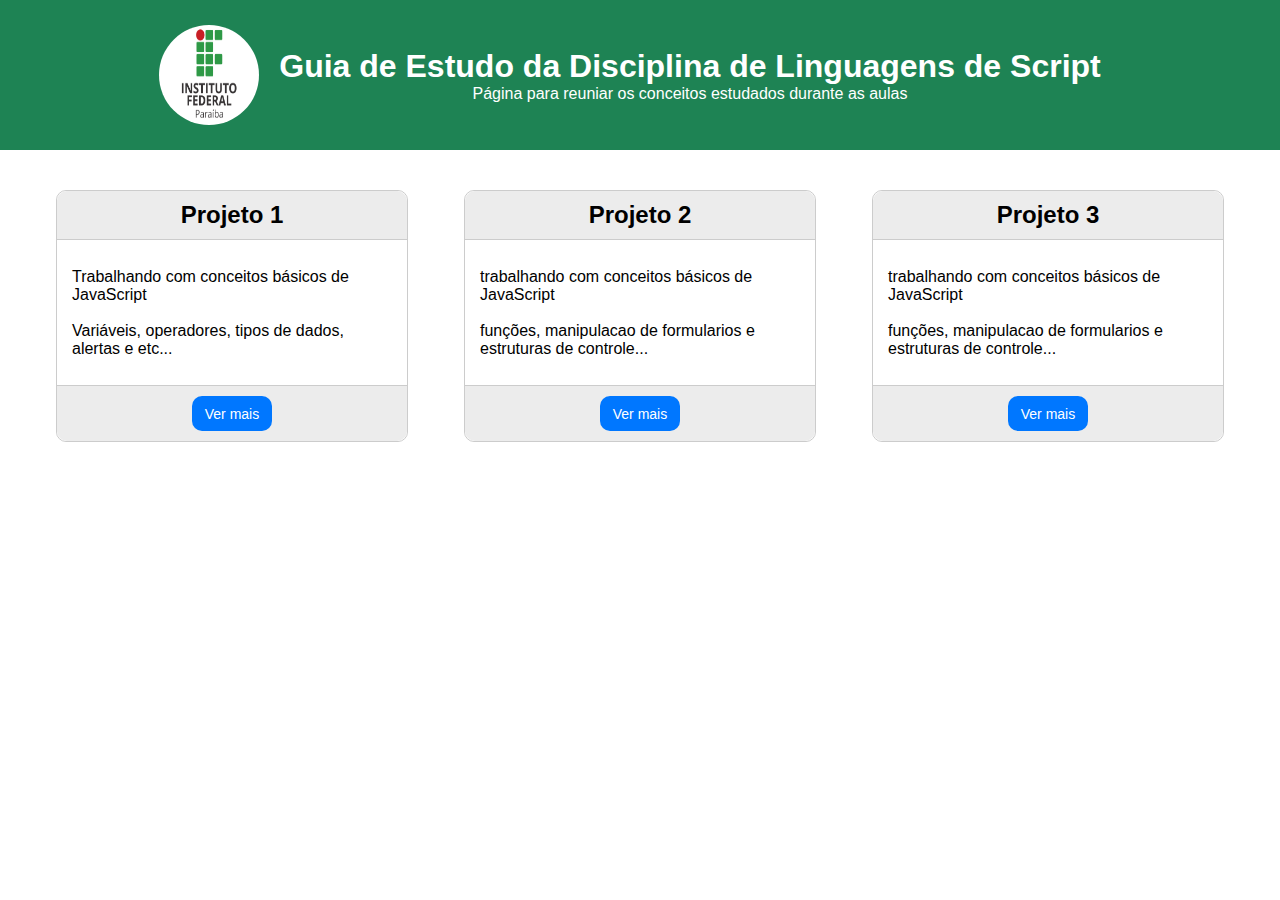
==== index.html @ 82b8c21b "First Commit" ====
<!DOCTYPE html>
<html lang="en">
<head>
    <meta charset="UTF-8">
    <meta name="viewport" content="width=device-width, initial-scale=1.0">
    <title>Document</title>
    <link rel="stylesheet" href="style.css">
</head>
<body>
    <div id="header">
  
        <img src="logo.png" alt="ifpb logo">
        <div class="titulo">
            <h1>Guia de Estudo da Disciplina de Linguagens de Script</h1>
            <p>Página para reuniar os conceitos estudados durante as aulas</p>
        </div>

    </div>

    <div id="contend">
        <div class="box">
            <div class="box-titulo">
                <h2>Projeto 1</h2>
            </div>
            <div class="box-contend">
                <p>Trabalhando com conceitos básicos de JavaScript
                <br><br>
                Variáveis, operadores, tipos de dados, alertas e etc...
                </p>
            </div>
            <div class="box-buttom">
                <button>Ver mais</button>
            </div>
        </div>

        <div class="box">
            <div class="box-titulo">
                <h2>Projeto 2</h2>
            </div>
            <div class="box-contend">
                <p>trabalhando com conceitos básicos de JavaScript
                    <br><br>
                    funções, manipulacao de formularios e estruturas de controle...
                </p>
            </div>
            <div class="box-buttom">
                <button>Ver mais</button>
            </div>
        </div>

        <div class="box">
            <div class="box-titulo">
                <h2>Projeto 3</h2>
            </div>
            <div class="box-contend">
                <p>trabalhando com conceitos básicos de JavaScript
                    <br><br>
                    funções, manipulacao de formularios e estruturas de controle...
                </p>
            </div>
            <div class="box-buttom">
                <button>Ver mais</button>
            </div>
        </div>
    </div>
</body>
</html>
---- style.css ----
* {
    padding:0;
    margin:0;
}

body {
    font-family: 'Segoe UI', Tahoma, Geneva, Verdana, sans-serif;
}

#header {
    width: 100%;
    height: 150px;
    background-color: #1e8354;
    color: white;
    display: flex;
    align-items: center;
    align-content: center;
    justify-content: center;
}

#header img {
    width: 100px;
    height: 100px;
    border-radius: 50px;
}

#header .titulo {
    width: auto;
    height: auto;
    display: flex;
    align-items: center;
    align-content: center;
    flex-direction: column;
    padding: 20px;
}

#contend {
    width: 100%;
    display: flex;
    align-items: center;
    align-content: center;
    justify-content: space-evenly;
    padding-top: 40px;
    
}

.box {
    width: 350px;
    height: 250px;
    background-color: #fff;
    border: solid 1px #cccccc;
    border-radius: 10px;
    display: flex;
    flex-direction: column;
    justify-content: space-between;
}

.box-titulo {
    background-color: #ececec;
    border-top-left-radius: 10px;
    border-top-right-radius: 10px;
    text-align: center;
    padding: 10px 10px;
    border-bottom: solid 1px #cccccc;
}

.box-buttom {
    padding: 10px 10px;
    background-color: #ececec;
    text-align: center;
    padding: 10px 10px;
    border-bottom-left-radius: 10px;
    border-bottom-right-radius: 10px;
    border-top: solid 1px #cccccc;

}

.box-contend {
    padding: 0 20px 0 15px;
}

.box-buttom button{
    font-size: 14px;
    color: #fff;
    width: 80px;
    height: 35px;
    border: none;
    border-radius: 10px;
    background-color: #0077ff;
}
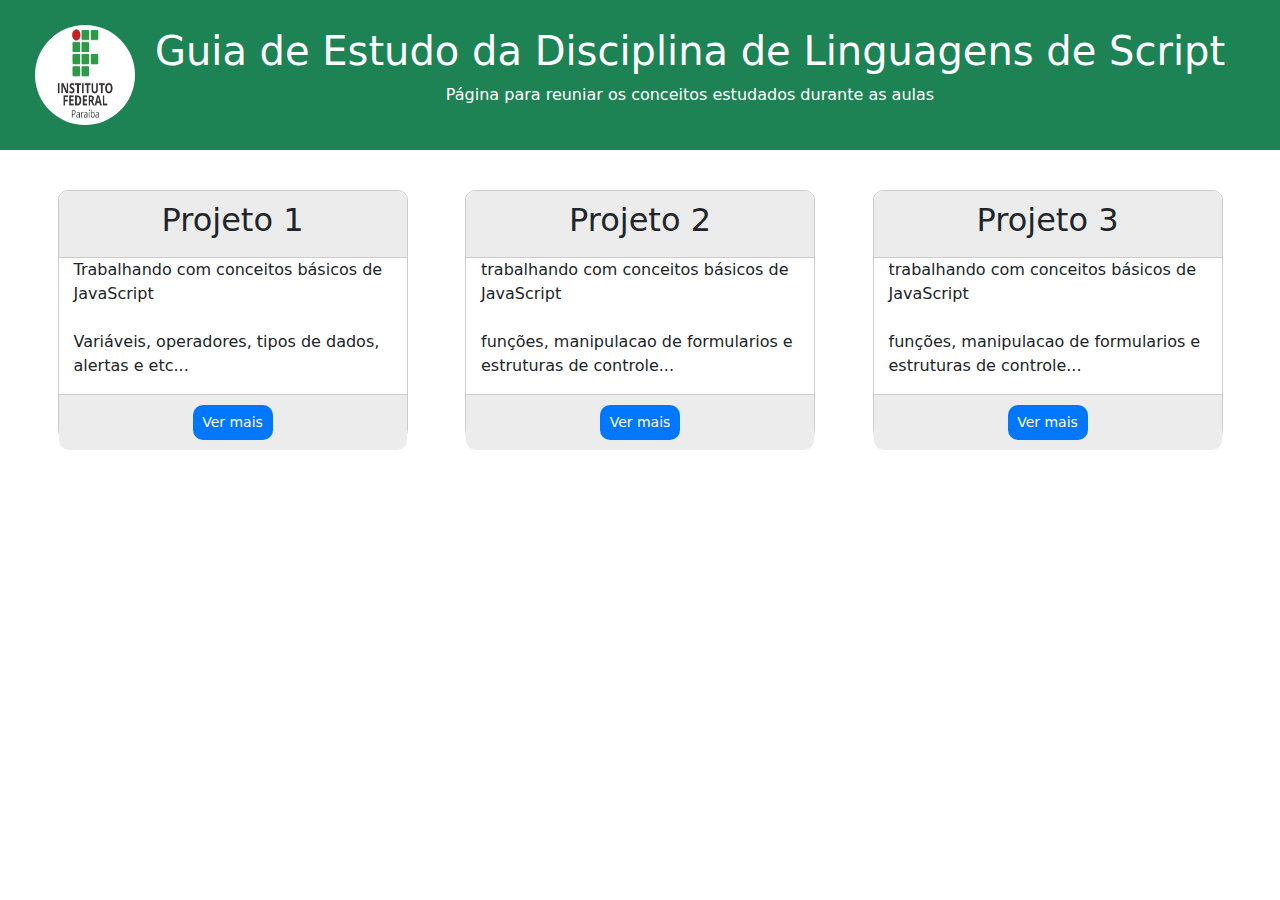
==== commit d86976da: "Exercício  Tabuada com Functions" ====
--- a/index.html
+++ b/index.html
@@ -3,13 +3,17 @@
 <head>
     <meta charset="UTF-8">
     <meta name="viewport" content="width=device-width, initial-scale=1.0">
-    <title>Document</title>
+    <title>Linguagem de Script</title>
     <link rel="stylesheet" href="style.css">
+    <link href="https://cdn.jsdelivr.net/npm/bootstrap@5.3.3/dist/css/bootstrap.min.css" rel="stylesheet" integrity="sha384-QWTKZyjpPEjISv5WaRU9OFeRpok6YctnYmDr5pNlyT2bRjXh0JMhjY6hW+ALEwIH" crossorigin="anonymous">
+    <script src="https://cdn.jsdelivr.net/npm/@popperjs/core@2.11.8/dist/umd/popper.min.js" integrity="sha384-I7E8VVD/ismYTF4hNIPjVp/Zjvgyol6VFvRkX/vR+Vc4jQkC+hVqc2pM8ODewa9r" crossorigin="anonymous"></script>
+    <script src="https://cdn.jsdelivr.net/npm/bootstrap@5.3.3/dist/js/bootstrap.min.js" integrity="sha384-0pUGZvbkm6XF6gxjEnlmuGrJXVbNuzT9qBBavbLwCsOGabYfZo0T0to5eqruptLy" crossorigin="anonymous"></script>    
+    <script src="js/functions.js"></script>
 </head>
 <body>
     <div id="header">
   
-        <img src="logo.png" alt="ifpb logo">
+        <img src="/img/logo.png" alt="ifpb logo">
         <div class="titulo">
             <h1>Guia de Estudo da Disciplina de Linguagens de Script</h1>
             <p>Página para reuniar os conceitos estudados durante as aulas</p>
@@ -29,7 +33,7 @@
                 </p>
             </div>
             <div class="box-buttom">
-                <button>Ver mais</button>
+                <a href="tabuada.html"><button>Ver mais</button></a>
             </div>
         </div>
 
@@ -44,7 +48,7 @@
                 </p>
             </div>
             <div class="box-buttom">
-                <button>Ver mais</button>
+                <a href="projeto1.html"><button>Ver mais</button></a>
             </div>
         </div>
 
--- a/style.css
+++ b/style.css
@@ -37,7 +37,7 @@
 #contend {
     width: 100%;
     display: flex;
-    align-items: center;
+    /* align-items: center; */
     align-content: center;
     justify-content: space-evenly;
     padding-top: 40px;
@@ -87,4 +87,14 @@
     border: none;
     border-radius: 10px;
     background-color: #0077ff;
+}
+
+button{
+    font-size: 14px;
+    color: #fff;
+    width: 100%;
+    height: 35px;
+    border: none;
+    border-radius: 10px;
+    background-color: #0077ff;
 }